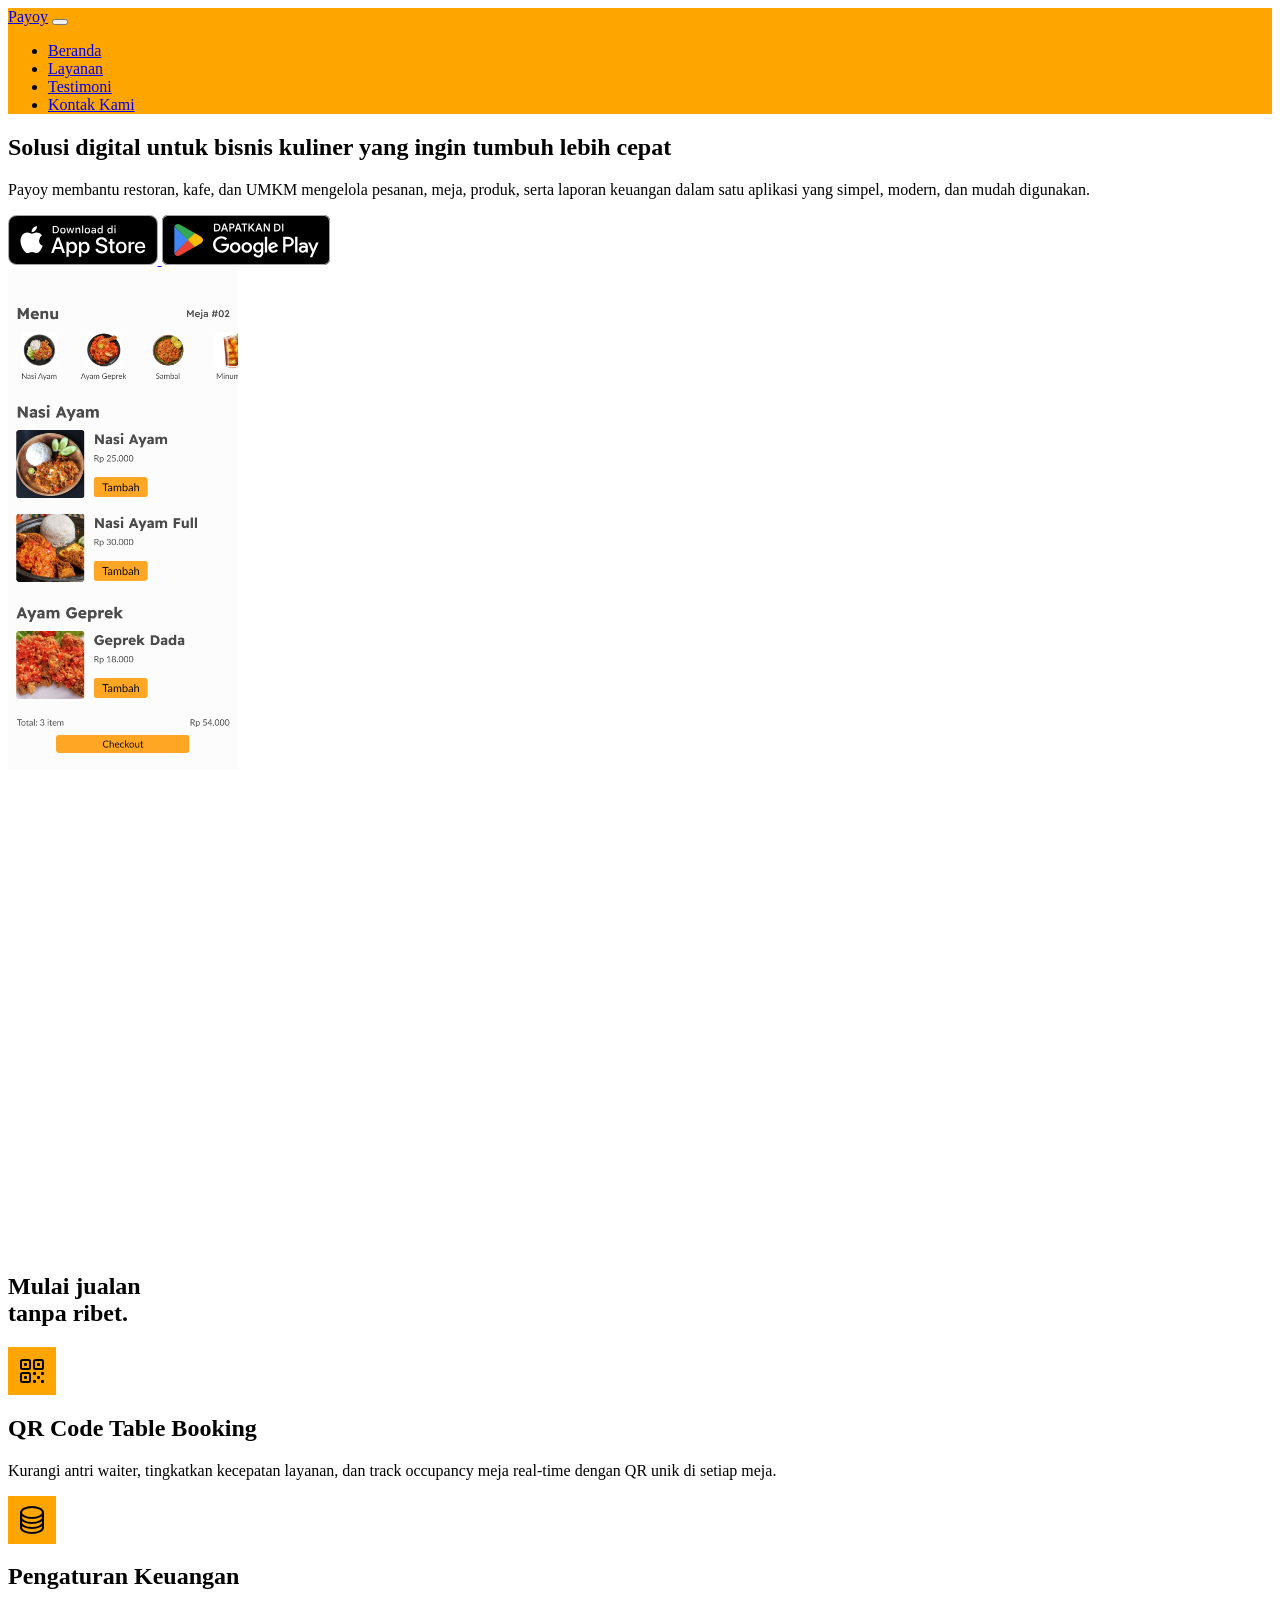
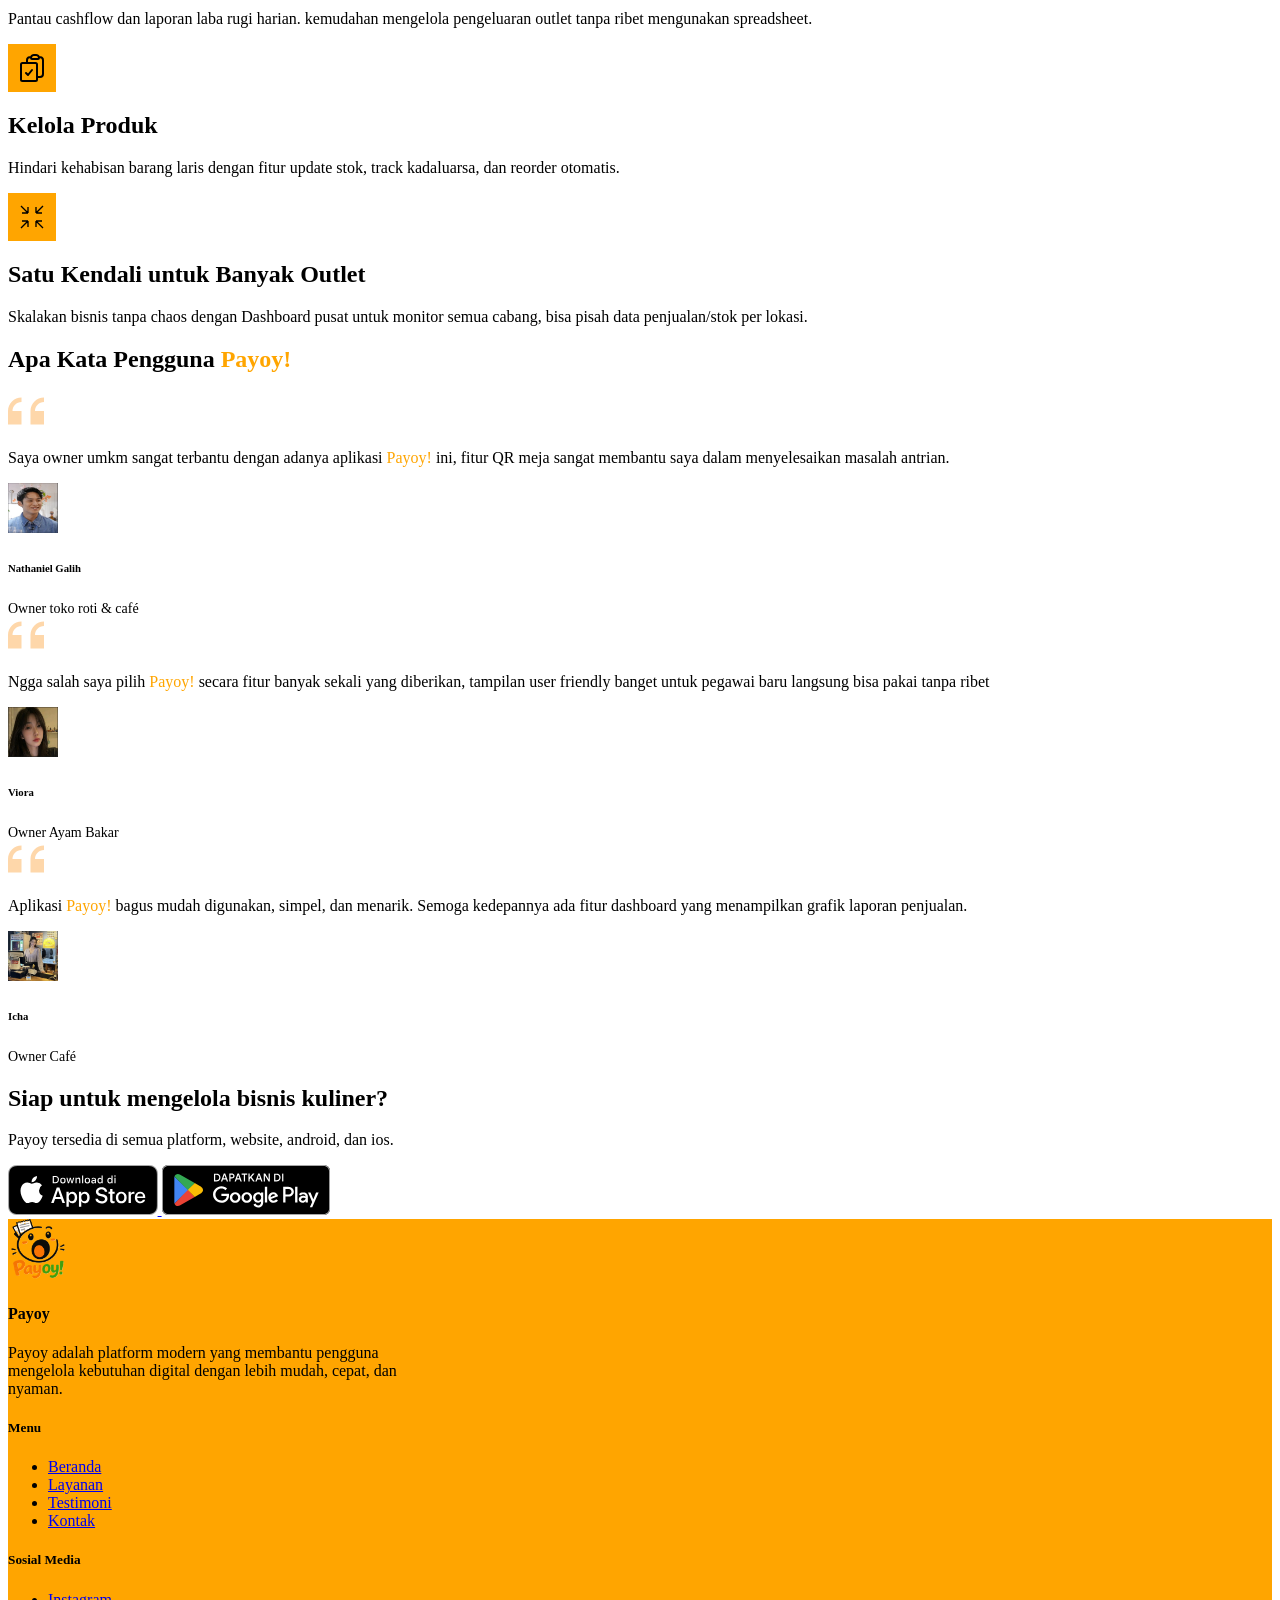
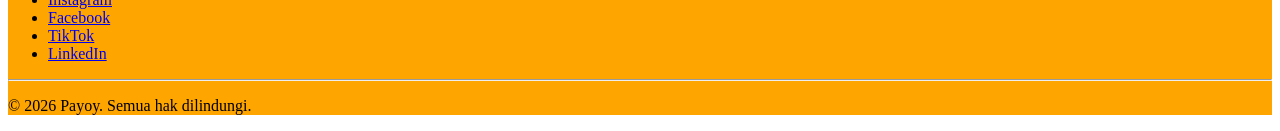
==== index.html @ 44d26340 "Mengganti foto profile, nama, dan pekerjaan" ====
<!doctype html>
<html lang="id">
  <head>
    <meta charset="UTF-8" />
    <meta name="viewport" content="width=device-width, initial-scale=1.0" />
    <title>Payoy</title>

    <link rel="stylesheet" href="assets/css/bootstrap/bootstrap.min.css" />
    <link rel="stylesheet" href="assets/css/style.css" />
  </head>
  <body>
    <!-- Hero Section -->
    <section class="vh-100 d-flex flex-column position-relative" id="hero">
      <nav class="navbar navbar-expand-lg navbar-dark" style="background-color: orange">
        <div class="container">
          <a class="navbar-brand" href="#">Payoy</a>
          <button class="navbar-toggler" type="button" data-bs-toggle="collapse" data-bs-target="#navbarSupportedContent" aria-controls="navbarSupportedContent" aria-expanded="false" aria-label="Toggle navigation">
            <span class="navbar-toggler-icon"></span>
          </button>

          <div class="collapse navbar-collapse" id="navbarSupportedContent">
            <ul class="navbar-nav ms-auto mb-2 mb-lg-0">
              <li class="nav-item">
                <a class="nav-link active" aria-current="page" href="#hero">Beranda</a>
              </li>
              <li class="nav-item">
                <a class="nav-link active" aria-current="page" href="#features">Layanan</a>
              </li>
              <li class="nav-item">
                <a class="nav-link active" aria-current="page" href="#testimonials">Testimoni</a>
              </li>
              <li class="nav-item">
                <a class="nav-link active" aria-current="page" href="#footer">Kontak Kami</a>
              </li>
            </ul>
          </div>
        </div>
      </nav>

      <div class="container flex-grow-1 d-flex justify-content-center align-items-center">
        <div class="text-center px-0 px-md-5">
          <h1>Solusi digital untuk bisnis kuliner yang ingin tumbuh lebih cepat</h1>
          <p>Payoy membantu restoran, kafe, dan UMKM mengelola pesanan, meja, produk, serta laporan keuangan dalam satu aplikasi yang simpel, modern, dan mudah digunakan.</p>
          <div class="d-flex flex-row gap-3 align-items-center justify-content-center mt-4">
            <a href="#" target="_blank" rel="noopener noreferrer">
              <img src="assets/img/app-store-badge.svg" alt="Download on the App Store" style="height: 50px" class="img-fluid" />
            </a>

            <a href="#" target="_blank" rel="noopener noreferrer">
              <img src="assets/img/google-play-badge.svg" alt="Get it on Google Play" style="height: 50px" class="img-fluid" />
            </a>
          </div>
        </div>
      </div>
      <img src="assets/img/payoy-example.png" alt="Payoy Example" class="img-fluid position-absolute start-50 translate-middle-x border rounded shadow" style="height: 500px; bottom: -400px" />
    </section>
    <!-- END Hero Section -->

    <!-- Feature Section -->
    <section class="py-5" id="features" style="margin-top: 500px">
      <div class="container px-5 my-5">
        <div class="row gx-5">
          <div class="col-lg-4 mb-5 mb-lg-0">
            <h2 class="fw-bolder mb-0">
              Mulai jualan <br />
              tanpa ribet.
            </h2>
          </div>
          <div class="col-lg-8">
            <div class="row gx-5 row-cols-1 row-cols-md-2">
              <div class="col mb-5 h-100">
                <div class="feature text-white rounded-3 mb-3 bg-green">
                  <svg data-slot="icon" fill="none" stroke-width="1.5" stroke="currentColor" viewBox="0 0 24 24" xmlns="http://www.w3.org/2000/svg" aria-hidden="true">
                    <path stroke-linecap="round" stroke-linejoin="round" d="M3.75 4.875c0-.621.504-1.125 1.125-1.125h4.5c.621 0 1.125.504 1.125 1.125v4.5c0 .621-.504 1.125-1.125 1.125h-4.5A1.125 1.125 0 0 1 3.75 9.375v-4.5ZM3.75 14.625c0-.621.504-1.125 1.125-1.125h4.5c.621 0 1.125.504 1.125 1.125v4.5c0 .621-.504 1.125-1.125 1.125h-4.5a1.125 1.125 0 0 1-1.125-1.125v-4.5ZM13.5 4.875c0-.621.504-1.125 1.125-1.125h4.5c.621 0 1.125.504 1.125 1.125v4.5c0 .621-.504 1.125-1.125 1.125h-4.5A1.125 1.125 0 0 1 13.5 9.375v-4.5Z"></path>
                    <path stroke-linecap="round" stroke-linejoin="round" d="M6.75 6.75h.75v.75h-.75v-.75ZM6.75 16.5h.75v.75h-.75v-.75ZM16.5 6.75h.75v.75h-.75v-.75ZM13.5 13.5h.75v.75h-.75v-.75ZM13.5 19.5h.75v.75h-.75v-.75ZM19.5 13.5h.75v.75h-.75v-.75ZM19.5 19.5h.75v.75h-.75v-.75ZM16.5 16.5h.75v.75h-.75v-.75Z"></path>
                  </svg>
                </div>
                <h2 class="h5">QR Code Table Booking</h2>
                <p class="mb-0">Kurangi antri waiter, tingkatkan kecepatan layanan, dan track occupancy meja real-time dengan QR unik di setiap meja.</p>
              </div>
              <div class="col mb-5 h-100">
                <div class="feature text-white rounded-3 mb-3 bg-green">
                  <svg xmlns="http://www.w3.org/2000/svg" fill="none" viewBox="0 0 24 24" stroke-width="1.5" stroke="currentColor">
                    <path stroke-linecap="round" stroke-linejoin="round" d="M20.25 6.375c0 2.278-3.694 4.125-8.25 4.125S3.75 8.653 3.75 6.375m16.5 0c0-2.278-3.694-4.125-8.25-4.125S3.75 4.097 3.75 6.375m16.5 0v11.25c0 2.278-3.694 4.125-8.25 4.125s-8.25-1.847-8.25-4.125V6.375m16.5 0v3.75m-16.5-3.75v3.75m16.5 0v3.75C20.25 16.153 16.556 18 12 18s-8.25-1.847-8.25-4.125v-3.75m16.5 0c0 2.278-3.694 4.125-8.25 4.125s-8.25-1.847-8.25-4.125" />
                  </svg>
                </div>
                <h2 class="h5">Pengaturan Keuangan</h2>
                <p class="mb-0">Pantau cashflow dan laporan laba rugi harian. kemudahan mengelola pengeluaran outlet tanpa ribet mengunakan spreadsheet.</p>
              </div>
              <div class="col mb-5 mb-md-0 h-100">
                <div class="feature text-white rounded-3 mb-3 bg-green">
                  <svg xmlns="http://www.w3.org/2000/svg" fill="none" viewBox="0 0 24 24" stroke-width="1.5" stroke="currentColor" class="size-6">
                    <path stroke-linecap="round" stroke-linejoin="round" d="M11.35 3.836c-.065.21-.1.433-.1.664 0 .414.336.75.75.75h4.5a.75.75 0 0 0 .75-.75 2.25 2.25 0 0 0-.1-.664m-5.8 0A2.251 2.251 0 0 1 13.5 2.25H15c1.012 0 1.867.668 2.15 1.586m-5.8 0c-.376.023-.75.05-1.124.08C9.095 4.01 8.25 4.973 8.25 6.108V8.25m8.9-4.414c.376.023.75.05 1.124.08 1.131.094 1.976 1.057 1.976 2.192V16.5A2.25 2.25 0 0 1 18 18.75h-2.25m-7.5-10.5H4.875c-.621 0-1.125.504-1.125 1.125v11.25c0 .621.504 1.125 1.125 1.125h9.75c.621 0 1.125-.504 1.125-1.125V18.75m-7.5-10.5h6.375c.621 0 1.125.504 1.125 1.125v9.375m-8.25-3 1.5 1.5 3-3.75" />
                  </svg>
                </div>
                <h2 class="h5">Kelola Produk</h2>
                <p class="mb-0">Hindari kehabisan barang laris dengan fitur update stok, track kadaluarsa, dan reorder otomatis.</p>
              </div>
              <div class="col h-100">
                <div class="feature text-white rounded-3 mb-3 bg-green">
                  <svg xmlns="http://www.w3.org/2000/svg" fill="none" viewBox="0 0 24 24" strokeWidth="{1.5}" stroke="currentColor" className="size-6">
                    <path strokeLinecap="round" strokeLinejoin="round" d="M9 9V4.5M9 9H4.5M9 9 3.75 3.75M9 15v4.5M9 15H4.5M9 15l-5.25 5.25M15 9h4.5M15 9V4.5M15 9l5.25-5.25M15 15h4.5M15 15v4.5m0-4.5 5.25 5.25" />
                  </svg>
                </div>
                <h2 class="h5">Satu Kendali untuk Banyak Outlet</h2>
                <p class="mb-0">Skalakan bisnis tanpa chaos dengan Dashboard pusat untuk monitor semua cabang, bisa pisah data penjualan/stok per lokasi.</p>
              </div>
            </div>
          </div>
        </div>
      </div>
    </section>
    <!-- END Feature Section -->

    <!-- Testimonial Section -->
    <section class="py-5" id="testimonials">
      <div class="container">
        <div class="text-center mb-5 d-flex flex-column align-items-center">
          <h2 class="display-5 fw-bold text-dark">Apa Kata Pengguna <span style="color: orange">Payoy!</span></h2>
        </div>

        <div class="row row-cols-1 row-cols-md-2 row-cols-lg-3 g-4">
          <div class="col">
            <div class="card h-100 border-0 shadow-sm p-4 rounded">
              <div class="mb-3">
                <svg width="36" height="36" viewBox="0 0 24 24" fill="none" xmlns="http://www.w3.org/2000/svg">
                  <g clip-path="url(#clip0_63_30)">
                    <path d="M9 3C4.05 3 0 7.05 0 12V21H9V12H3C3 8.67 5.67 6 9 6V3ZM24 3C19.05 3 15 7.05 15 12V21H24V12H18C18 8.67 20.67 6 24 6V3Z" fill="#fed7aa" />
                  </g>
                  <defs>
                    <clipPath id="clip0_63_30">
                      <rect width="24" height="24" fill="white" />
                    </clipPath>
                  </defs>
                </svg>
              </div>

              <div class="card-body p-0">
                <p class="text-muted small mb-4">Saya owner umkm sangat terbantu dengan adanya aplikasi <span style="color: orange" class="fw-medium">Payoy!</span> ini, fitur QR meja sangat membantu saya dalam menyelesaikan masalah antrian.</p>

                <div class="d-flex align-items-center">
                  <img src="assets/img/2026-04-17-23-03-01.png" class="object-fit-cover rounded-circle me-3" alt="Foto Profil" style="width: 50px; height: 50px" />
                  <div class="overflow-hidden">
                    <h6 class="mb-0 fw-bold text-dark">Nathaniel Galih</h6>
                    <small class="text-muted mb-0 text-truncate" style="font-size: 14px">Owner toko roti & café</small>
                  </div>
                </div>
              </div>
            </div>
          </div>
          <div class="col">
            <div class="card h-100 border-0 shadow-sm p-4 rounded">
              <div class="mb-3">
                <svg width="36" height="36" viewBox="0 0 24 24" fill="none" xmlns="http://www.w3.org/2000/svg">
                  <g clip-path="url(#clip0_63_30)">
                    <path d="M9 3C4.05 3 0 7.05 0 12V21H9V12H3C3 8.67 5.67 6 9 6V3ZM24 3C19.05 3 15 7.05 15 12V21H24V12H18C18 8.67 20.67 6 24 6V3Z" fill="#fed7aa" />
                  </g>
                  <defs>
                    <clipPath id="clip0_63_30">
                      <rect width="24" height="24" fill="white" />
                    </clipPath>
                  </defs>
                </svg>
              </div>

              <div class="card-body p-0">
                <p class="text-muted small mb-4">Ngga salah saya pilih <span style="color: orange" class="fw-medium">Payoy!</span> secara fitur banyak sekali yang diberikan, tampilan user friendly banget untuk pegawai baru langsung bisa pakai tanpa ribet</p>

                <div class="d-flex align-items-center">
                  <img src="assets/img/2026-04-17-23-01-41.png" class="object-fit-cover rounded-circle me-3" alt="Foto Profil" style="width: 50px; height: 50px" />
                  <div class="overflow-hidden">
                    <h6 class="mb-0 fw-bold text-dark">Viora</h6>
                    <small class="text-muted mb-0 text-truncate" style="font-size: 14px">Owner Ayam Bakar</small>
                  </div>
                </div>
              </div>
            </div>
          </div>
          <div class="col">
            <div class="card h-100 border-0 shadow-sm p-4 rounded">
              <div class="mb-3">
                <svg width="36" height="36" viewBox="0 0 24 24" fill="none" xmlns="http://www.w3.org/2000/svg">
                  <g clip-path="url(#clip0_63_30)">
                    <path d="M9 3C4.05 3 0 7.05 0 12V21H9V12H3C3 8.67 5.67 6 9 6V3ZM24 3C19.05 3 15 7.05 15 12V21H24V12H18C18 8.67 20.67 6 24 6V3Z" fill="#fed7aa" />
                  </g>
                  <defs>
                    <clipPath id="clip0_63_30">
                      <rect width="24" height="24" fill="white" />
                    </clipPath>
                  </defs>
                </svg>
              </div>

              <div class="card-body p-0">
                <p class="text-muted small mb-4">Aplikasi <span style="color: orange" class="fw-medium">Payoy!</span> bagus mudah digunakan, simpel, dan menarik. Semoga kedepannya ada fitur dashboard yang menampilkan grafik laporan penjualan.</p>

                <div class="d-flex align-items-center">
                  <img src="assets/img/2026-04-17-23-03-40.png" class="object-fit-cover rounded-circle me-3" alt="Foto Profil" style="width: 50px; height: 50px" />
                  <div class="overflow-hidden">
                    <h6 class="mb-0 fw-bold text-dark">Icha</h6>
                    <small class="text-muted mb-0 text-truncate" style="font-size: 14px">Owner Café</small>
                  </div>
                </div>
              </div>
            </div>
          </div>
        </div>
      </div>
    </section>
    <!-- END Testimonial Section -->

    <section class="text-center my-5 py-5">
      <h1 class="fw-bold">Siap untuk mengelola bisnis kuliner?</h1>
      <p>Payoy tersedia di semua platform, website, android, dan ios.</p>
      <div class="d-flex flex-row gap-3 align-items-center justify-content-center mt-4">
        <a href="#" target="_blank" rel="noopener noreferrer">
          <img src="assets/img/app-store-badge.svg" alt="Download on the App Store" style="height: 50px" class="img-fluid" />
        </a>

        <a href="#" target="_blank" rel="noopener noreferrer">
          <img src="assets/img/google-play-badge.svg" alt="Get it on Google Play" style="height: 50px" class="img-fluid" />
        </a>
      </div>
    </section>

    <!-- Footer Section -->
    <footer class="py-4 mt-5" style="background-color: orange" id="footer">
      <div class="container">
        <div class="row gy-4">
          <div class="col-lg-6">
            <div class="d-flex align-items-center mb-3">
              <img src="assets/img/payoy-logo.png" alt="Payoy Logo" class="me-2 img-fluid object-fit-contain" style="width: 60px" />
              <h4 class="mb-0 text-light">Payoy</h4>
            </div>
            <p class="mb-0 text-light" style="max-width: 400px">Payoy adalah platform modern yang membantu pengguna mengelola kebutuhan digital dengan lebih mudah, cepat, dan nyaman.</p>
          </div>

          <div class="col-lg-6">
            <div class="row">
              <div class="col-6">
                <h5 class="mb-3 text-light">Menu</h5>
                <ul class="list-unstyled">
                  <li><a href="#hero" class="text-decoration-none text-light">Beranda</a></li>
                  <li><a href="#features" class="text-decoration-none text-light">Layanan</a></li>
                  <li><a href="#testimonials" class="text-decoration-none text-light">Testimoni</a></li>
                  <li><a href="#footer" class="text-decoration-none text-light">Kontak</a></li>
                </ul>
              </div>
              <div class="col-6">
                <h5 class="mb-3 text-light">Sosial Media</h5>
                <ul class="list-unstyled">
                  <li><a href="#" class="text-decoration-none text-light">Instagram</a></li>
                  <li><a href="#" class="text-decoration-none text-light">Facebook</a></li>
                  <li><a href="#" class="text-decoration-none text-light">TikTok</a></li>
                  <li><a href="#" class="text-decoration-none text-light">LinkedIn</a></li>
                </ul>
              </div>
            </div>
          </div>
        </div>

        <hr class="border-light my-4" />

        <div class="text-center">
          <p class="mb-0 text-light">&copy; 2026 Payoy. Semua hak dilindungi.</p>
        </div>
      </div>
    </footer>
    <!-- END Footer Section -->

    <script src="assets/js/bootstrap/bootstrap.bundle.min.js"></script>
    <script src="assets/js/script.js"></script>
  </body>
</html>
---- assets/css/style.css ----
.feature {
  display: inline-flex;
  align-items: center;
  justify-content: center;
  height: 3rem;
  width: 3rem;
  font-size: 1.5rem;
}
.feature svg {
  width: 2rem;
  height: 2rem;
}
.bg-green {
  background-color: orange;
}
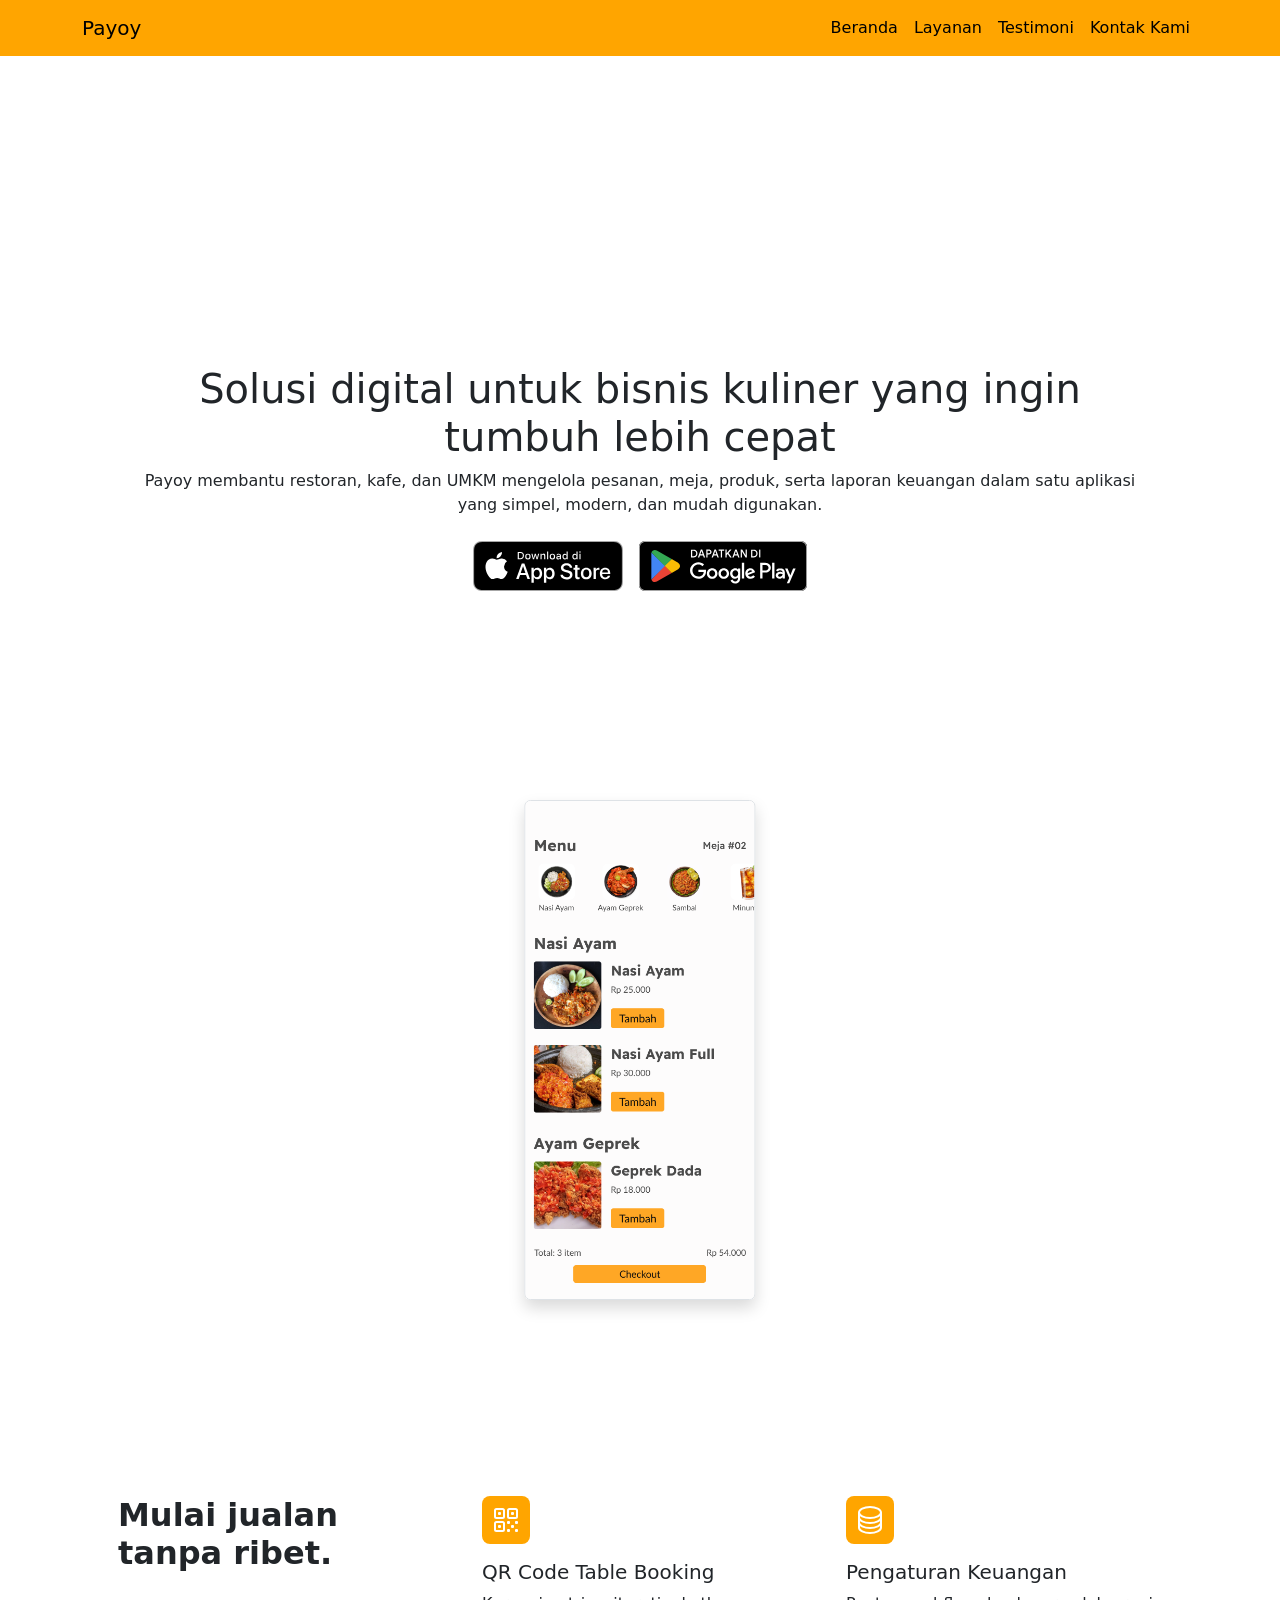
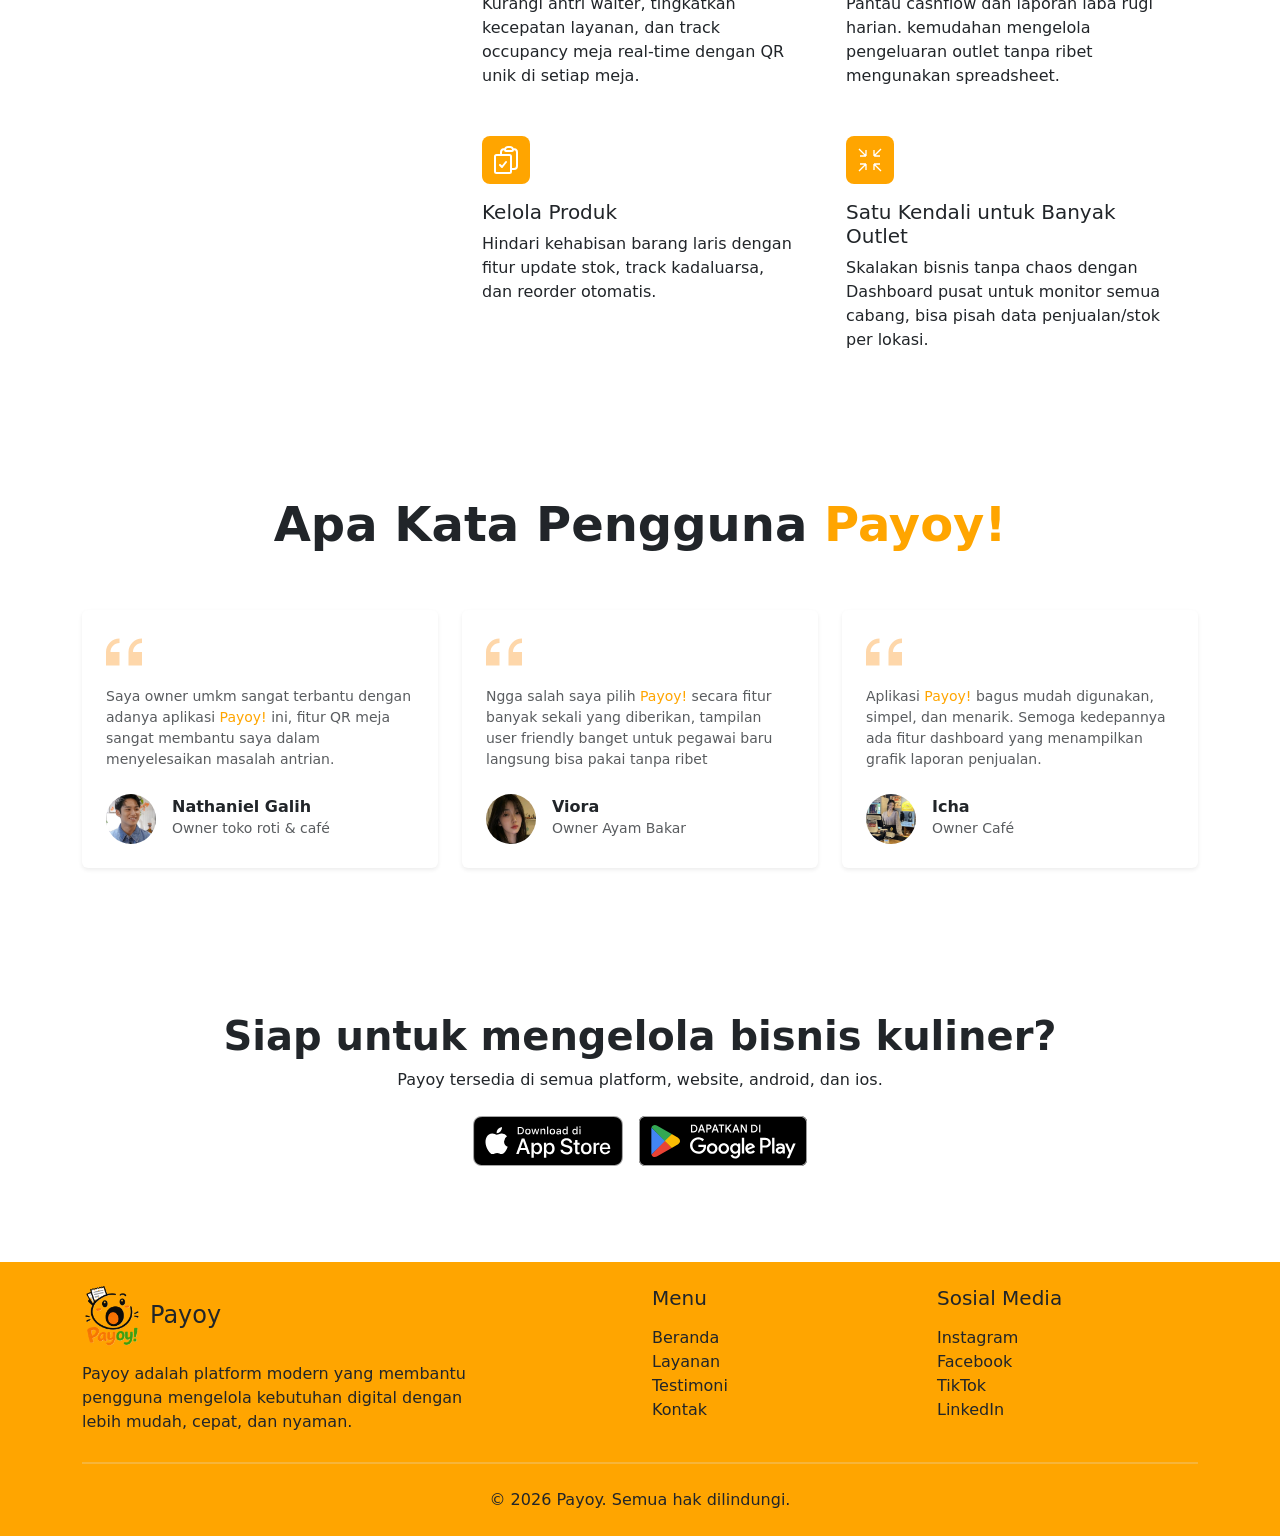
==== commit 313d70ff: "ganti url boostrap menggunakan cdn" ====
--- a/index.html
+++ b/index.html
@@ -5,13 +5,13 @@
     <meta name="viewport" content="width=device-width, initial-scale=1.0" />
     <title>Payoy</title>
 
-    <link rel="stylesheet" href="assets/css/bootstrap/bootstrap.min.css" />
+    <link href="https://cdn.jsdelivr.net/npm/bootstrap@5.3.8/dist/css/bootstrap.min.css" rel="stylesheet" integrity="sha384-sRIl4kxILFvY47J16cr9ZwB07vP4J8+LH7qKQnuqkuIAvNWLzeN8tE5YBujZqJLB" crossorigin="anonymous" />
     <link rel="stylesheet" href="assets/css/style.css" />
   </head>
   <body>
     <!-- Hero Section -->
     <section class="vh-100 d-flex flex-column position-relative" id="hero">
-      <nav class="navbar navbar-expand-lg navbar-dark" style="background-color: orange">
+      <nav class="navbar navbar-expand-lg" style="background-color: orange">
         <div class="container">
           <a class="navbar-brand" href="#">Payoy</a>
           <button class="navbar-toggler" type="button" data-bs-toggle="collapse" data-bs-target="#navbarSupportedContent" aria-controls="navbarSupportedContent" aria-expanded="false" aria-label="Toggle navigation">
@@ -230,45 +230,45 @@
           <div class="col-lg-6">
             <div class="d-flex align-items-center mb-3">
               <img src="assets/img/payoy-logo.png" alt="Payoy Logo" class="me-2 img-fluid object-fit-contain" style="width: 60px" />
-              <h4 class="mb-0 text-light">Payoy</h4>
-            </div>
-            <p class="mb-0 text-light" style="max-width: 400px">Payoy adalah platform modern yang membantu pengguna mengelola kebutuhan digital dengan lebih mudah, cepat, dan nyaman.</p>
+              <h4 class="mb-0">Payoy</h4>
+            </div>
+            <p class="mb-0" style="max-width: 400px">Payoy adalah platform modern yang membantu pengguna mengelola kebutuhan digital dengan lebih mudah, cepat, dan nyaman.</p>
           </div>
 
           <div class="col-lg-6">
             <div class="row">
               <div class="col-6">
-                <h5 class="mb-3 text-light">Menu</h5>
+                <h5 class="mb-3">Menu</h5>
                 <ul class="list-unstyled">
-                  <li><a href="#hero" class="text-decoration-none text-light">Beranda</a></li>
-                  <li><a href="#features" class="text-decoration-none text-light">Layanan</a></li>
-                  <li><a href="#testimonials" class="text-decoration-none text-light">Testimoni</a></li>
-                  <li><a href="#footer" class="text-decoration-none text-light">Kontak</a></li>
+                  <li><a href="#hero" class="text-decoration-none text-dark">Beranda</a></li>
+                  <li><a href="#features" class="text-decoration-none text-dark">Layanan</a></li>
+                  <li><a href="#testimonials" class="text-decoration-none text-dark">Testimoni</a></li>
+                  <li><a href="#footer" class="text-decoration-none text-dark">Kontak</a></li>
                 </ul>
               </div>
               <div class="col-6">
-                <h5 class="mb-3 text-light">Sosial Media</h5>
+                <h5 class="mb-3">Sosial Media</h5>
                 <ul class="list-unstyled">
-                  <li><a href="#" class="text-decoration-none text-light">Instagram</a></li>
-                  <li><a href="#" class="text-decoration-none text-light">Facebook</a></li>
-                  <li><a href="#" class="text-decoration-none text-light">TikTok</a></li>
-                  <li><a href="#" class="text-decoration-none text-light">LinkedIn</a></li>
+                  <li><a href="#" class="text-decoration-none text-dark">Instagram</a></li>
+                  <li><a href="#" class="text-decoration-none text-dark">Facebook</a></li>
+                  <li><a href="#" class="text-decoration-none text-dark">TikTok</a></li>
+                  <li><a href="#" class="text-decoration-none text-dark">LinkedIn</a></li>
                 </ul>
               </div>
             </div>
           </div>
         </div>
 
-        <hr class="border-light my-4" />
+        <hr class="border my-4" />
 
         <div class="text-center">
-          <p class="mb-0 text-light">&copy; 2026 Payoy. Semua hak dilindungi.</p>
+          <p class="mb-0">&copy; 2026 Payoy. Semua hak dilindungi.</p>
         </div>
       </div>
     </footer>
     <!-- END Footer Section -->
 
-    <script src="assets/js/bootstrap/bootstrap.bundle.min.js"></script>
+    <script src="https://cdn.jsdelivr.net/npm/bootstrap@5.3.8/dist/js/bootstrap.bundle.min.js" integrity="sha384-FKyoEForCGlyvwx9Hj09JcYn3nv7wiPVlz7YYwJrWVcXK/BmnVDxM+D2scQbITxI" crossorigin="anonymous"></script>
     <script src="assets/js/script.js"></script>
   </body>
 </html>
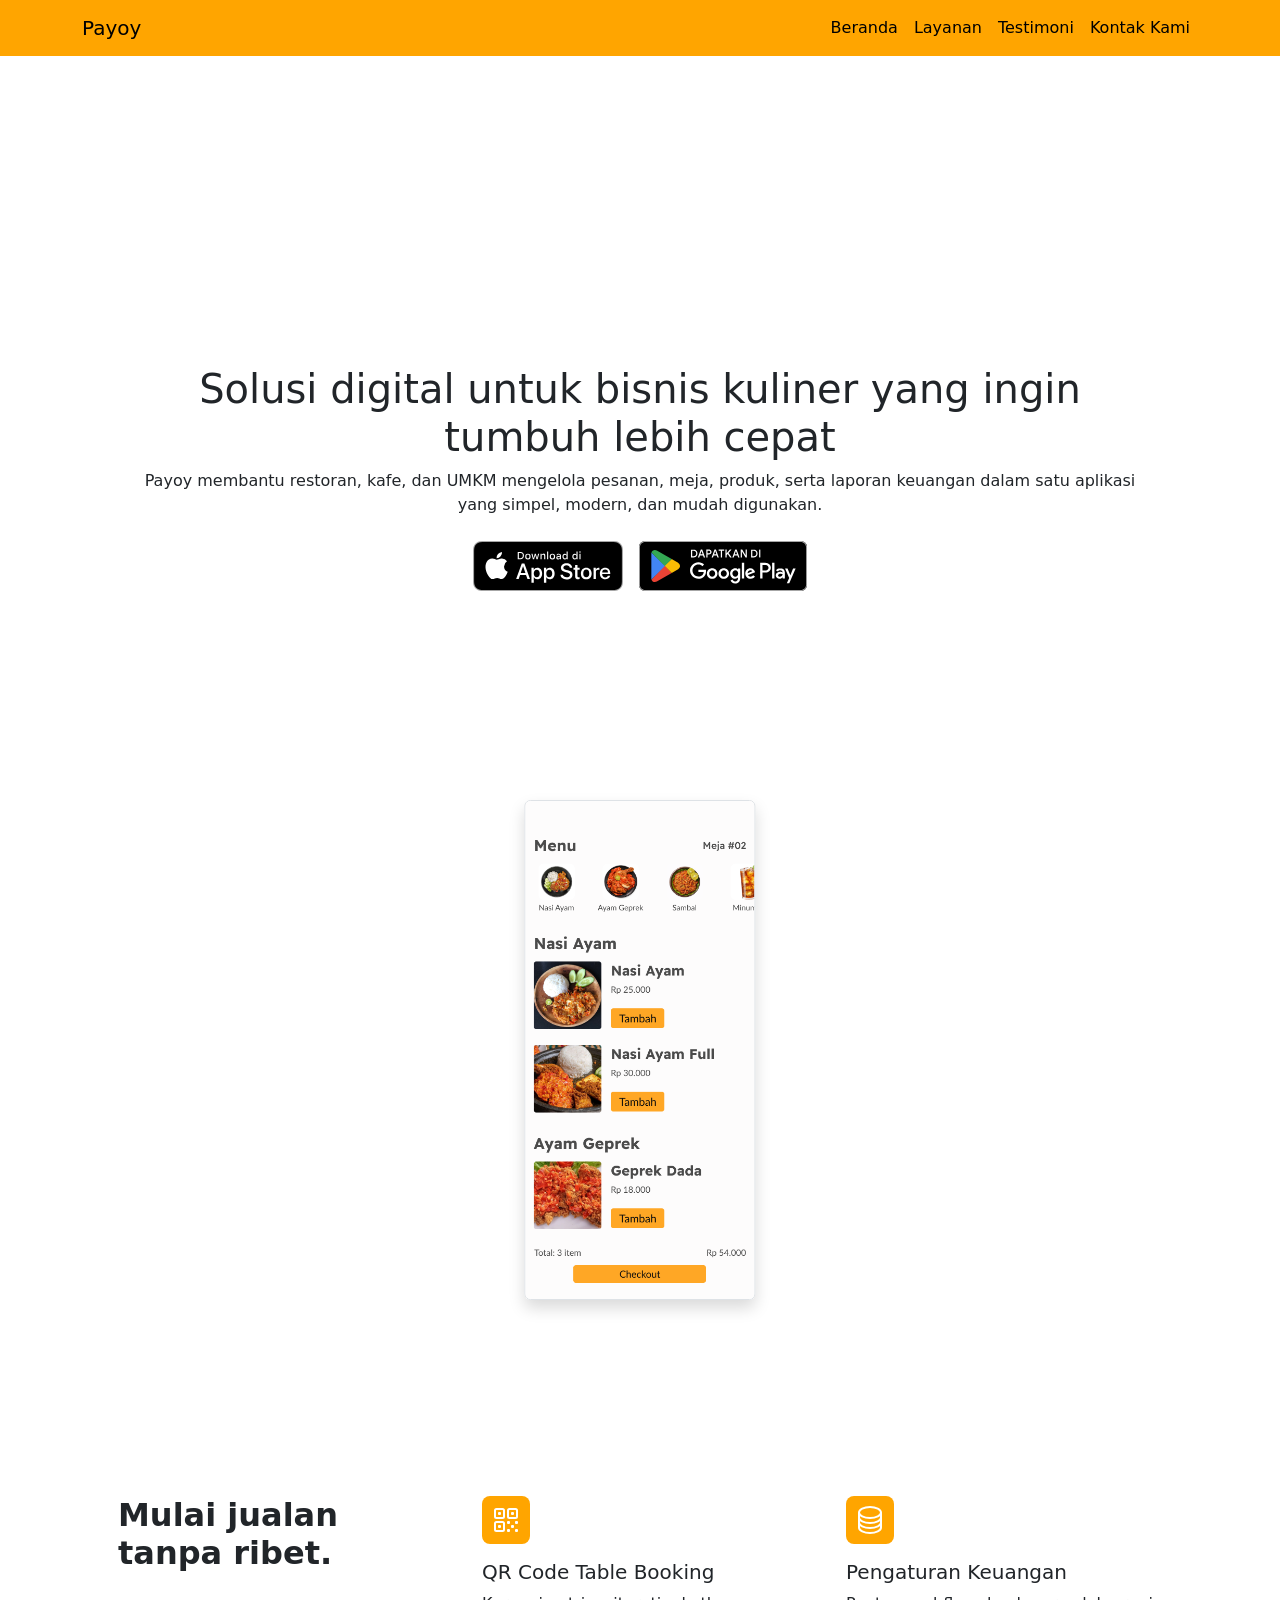
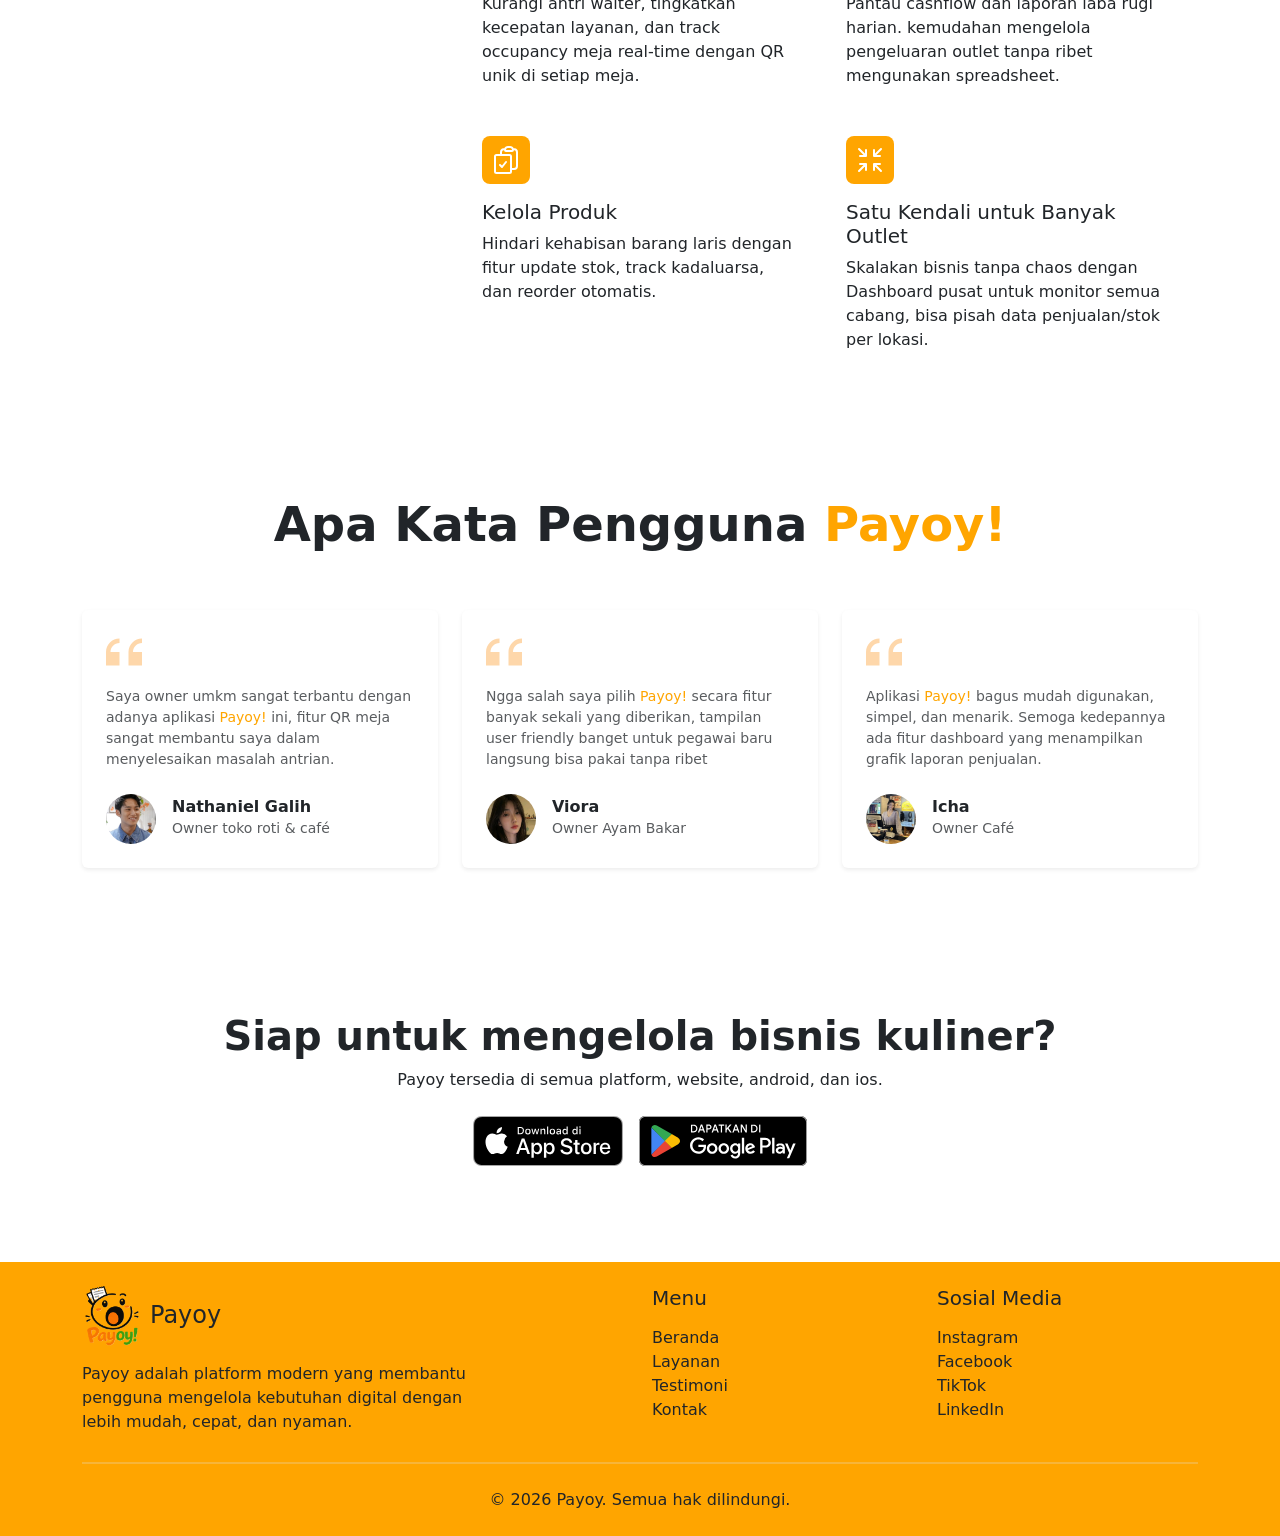
==== commit e793892d: "fix w3c" ====
--- a/index.html
+++ b/index.html
@@ -89,7 +89,7 @@
               </div>
               <div class="col mb-5 mb-md-0 h-100">
                 <div class="feature text-white rounded-3 mb-3 bg-green">
-                  <svg xmlns="http://www.w3.org/2000/svg" fill="none" viewBox="0 0 24 24" stroke-width="1.5" stroke="currentColor" class="size-6">
+                  <svg xmlns="http://www.w3.org/2000/svg" fill="none" viewBox="0 0 24 24" stroke-width="1.5" stroke="currentColor">
                     <path stroke-linecap="round" stroke-linejoin="round" d="M11.35 3.836c-.065.21-.1.433-.1.664 0 .414.336.75.75.75h4.5a.75.75 0 0 0 .75-.75 2.25 2.25 0 0 0-.1-.664m-5.8 0A2.251 2.251 0 0 1 13.5 2.25H15c1.012 0 1.867.668 2.15 1.586m-5.8 0c-.376.023-.75.05-1.124.08C9.095 4.01 8.25 4.973 8.25 6.108V8.25m8.9-4.414c.376.023.75.05 1.124.08 1.131.094 1.976 1.057 1.976 2.192V16.5A2.25 2.25 0 0 1 18 18.75h-2.25m-7.5-10.5H4.875c-.621 0-1.125.504-1.125 1.125v11.25c0 .621.504 1.125 1.125 1.125h9.75c.621 0 1.125-.504 1.125-1.125V18.75m-7.5-10.5h6.375c.621 0 1.125.504 1.125 1.125v9.375m-8.25-3 1.5 1.5 3-3.75" />
                   </svg>
                 </div>
@@ -98,8 +98,8 @@
               </div>
               <div class="col h-100">
                 <div class="feature text-white rounded-3 mb-3 bg-green">
-                  <svg xmlns="http://www.w3.org/2000/svg" fill="none" viewBox="0 0 24 24" strokeWidth="{1.5}" stroke="currentColor" className="size-6">
-                    <path strokeLinecap="round" strokeLinejoin="round" d="M9 9V4.5M9 9H4.5M9 9 3.75 3.75M9 15v4.5M9 15H4.5M9 15l-5.25 5.25M15 9h4.5M15 9V4.5M15 9l5.25-5.25M15 15h4.5M15 15v4.5m0-4.5 5.25 5.25" />
+                  <svg xmlns="http://www.w3.org/2000/svg" fill="none" viewBox="0 0 24 24" stroke-width="1.5" stroke="currentColor">
+                    <path stroke-linecap="round" stroke-linejoin="round" d="M9 9V4.5M9 9H4.5M9 9 3.75 3.75M9 15v4.5M9 15H4.5M9 15l-5.25 5.25M15 9h4.5M15 9V4.5M15 9l5.25-5.25M15 15h4.5M15 15v4.5m0-4.5 5.25 5.25" />
                   </svg>
                 </div>
                 <h2 class="h5">Satu Kendali untuk Banyak Outlet</h2>
@@ -124,11 +124,11 @@
             <div class="card h-100 border-0 shadow-sm p-4 rounded">
               <div class="mb-3">
                 <svg width="36" height="36" viewBox="0 0 24 24" fill="none" xmlns="http://www.w3.org/2000/svg">
-                  <g clip-path="url(#clip0_63_30)">
+                  <g clip-path="url(#clip1)">
                     <path d="M9 3C4.05 3 0 7.05 0 12V21H9V12H3C3 8.67 5.67 6 9 6V3ZM24 3C19.05 3 15 7.05 15 12V21H24V12H18C18 8.67 20.67 6 24 6V3Z" fill="#fed7aa" />
                   </g>
                   <defs>
-                    <clipPath id="clip0_63_30">
+                    <clipPath id="clip1">
                       <rect width="24" height="24" fill="white" />
                     </clipPath>
                   </defs>
@@ -141,7 +141,7 @@
                 <div class="d-flex align-items-center">
                   <img src="assets/img/2026-04-17-23-03-01.png" class="object-fit-cover rounded-circle me-3" alt="Foto Profil" style="width: 50px; height: 50px" />
                   <div class="overflow-hidden">
-                    <h6 class="mb-0 fw-bold text-dark">Nathaniel Galih</h6>
+                    <h3 class="mb-0 fw-bold text-dark h6">Nathaniel Galih</h3>
                     <small class="text-muted mb-0 text-truncate" style="font-size: 14px">Owner toko roti & café</small>
                   </div>
                 </div>
@@ -152,11 +152,11 @@
             <div class="card h-100 border-0 shadow-sm p-4 rounded">
               <div class="mb-3">
                 <svg width="36" height="36" viewBox="0 0 24 24" fill="none" xmlns="http://www.w3.org/2000/svg">
-                  <g clip-path="url(#clip0_63_30)">
+                  <g clip-path="url(#clip2)">
                     <path d="M9 3C4.05 3 0 7.05 0 12V21H9V12H3C3 8.67 5.67 6 9 6V3ZM24 3C19.05 3 15 7.05 15 12V21H24V12H18C18 8.67 20.67 6 24 6V3Z" fill="#fed7aa" />
                   </g>
                   <defs>
-                    <clipPath id="clip0_63_30">
+                    <clipPath id="clip2">
                       <rect width="24" height="24" fill="white" />
                     </clipPath>
                   </defs>
@@ -169,7 +169,7 @@
                 <div class="d-flex align-items-center">
                   <img src="assets/img/2026-04-17-23-01-41.png" class="object-fit-cover rounded-circle me-3" alt="Foto Profil" style="width: 50px; height: 50px" />
                   <div class="overflow-hidden">
-                    <h6 class="mb-0 fw-bold text-dark">Viora</h6>
+                    <h3 class="mb-0 fw-bold text-dark h6">Viora</h3>
                     <small class="text-muted mb-0 text-truncate" style="font-size: 14px">Owner Ayam Bakar</small>
                   </div>
                 </div>
@@ -180,11 +180,11 @@
             <div class="card h-100 border-0 shadow-sm p-4 rounded">
               <div class="mb-3">
                 <svg width="36" height="36" viewBox="0 0 24 24" fill="none" xmlns="http://www.w3.org/2000/svg">
-                  <g clip-path="url(#clip0_63_30)">
+                  <g clip-path="url(#clip3)">
                     <path d="M9 3C4.05 3 0 7.05 0 12V21H9V12H3C3 8.67 5.67 6 9 6V3ZM24 3C19.05 3 15 7.05 15 12V21H24V12H18C18 8.67 20.67 6 24 6V3Z" fill="#fed7aa" />
                   </g>
                   <defs>
-                    <clipPath id="clip0_63_30">
+                    <clipPath id="clip3">
                       <rect width="24" height="24" fill="white" />
                     </clipPath>
                   </defs>
@@ -197,7 +197,7 @@
                 <div class="d-flex align-items-center">
                   <img src="assets/img/2026-04-17-23-03-40.png" class="object-fit-cover rounded-circle me-3" alt="Foto Profil" style="width: 50px; height: 50px" />
                   <div class="overflow-hidden">
-                    <h6 class="mb-0 fw-bold text-dark">Icha</h6>
+                    <h3 class="mb-0 fw-bold text-dark h6">Icha</h3>
                     <small class="text-muted mb-0 text-truncate" style="font-size: 14px">Owner Café</small>
                   </div>
                 </div>
@@ -230,7 +230,7 @@
           <div class="col-lg-6">
             <div class="d-flex align-items-center mb-3">
               <img src="assets/img/payoy-logo.png" alt="Payoy Logo" class="me-2 img-fluid object-fit-contain" style="width: 60px" />
-              <h4 class="mb-0">Payoy</h4>
+              <h2 class="mb-0 h4">Payoy</h2>
             </div>
             <p class="mb-0" style="max-width: 400px">Payoy adalah platform modern yang membantu pengguna mengelola kebutuhan digital dengan lebih mudah, cepat, dan nyaman.</p>
           </div>
@@ -238,7 +238,7 @@
           <div class="col-lg-6">
             <div class="row">
               <div class="col-6">
-                <h5 class="mb-3">Menu</h5>
+                <h3 class="mb-3 h5">Menu</h3>
                 <ul class="list-unstyled">
                   <li><a href="#hero" class="text-decoration-none text-dark">Beranda</a></li>
                   <li><a href="#features" class="text-decoration-none text-dark">Layanan</a></li>
@@ -247,7 +247,7 @@
                 </ul>
               </div>
               <div class="col-6">
-                <h5 class="mb-3">Sosial Media</h5>
+                <h3 class="mb-3 h5">Sosial Media</h3>
                 <ul class="list-unstyled">
                   <li><a href="#" class="text-decoration-none text-dark">Instagram</a></li>
                   <li><a href="#" class="text-decoration-none text-dark">Facebook</a></li>
